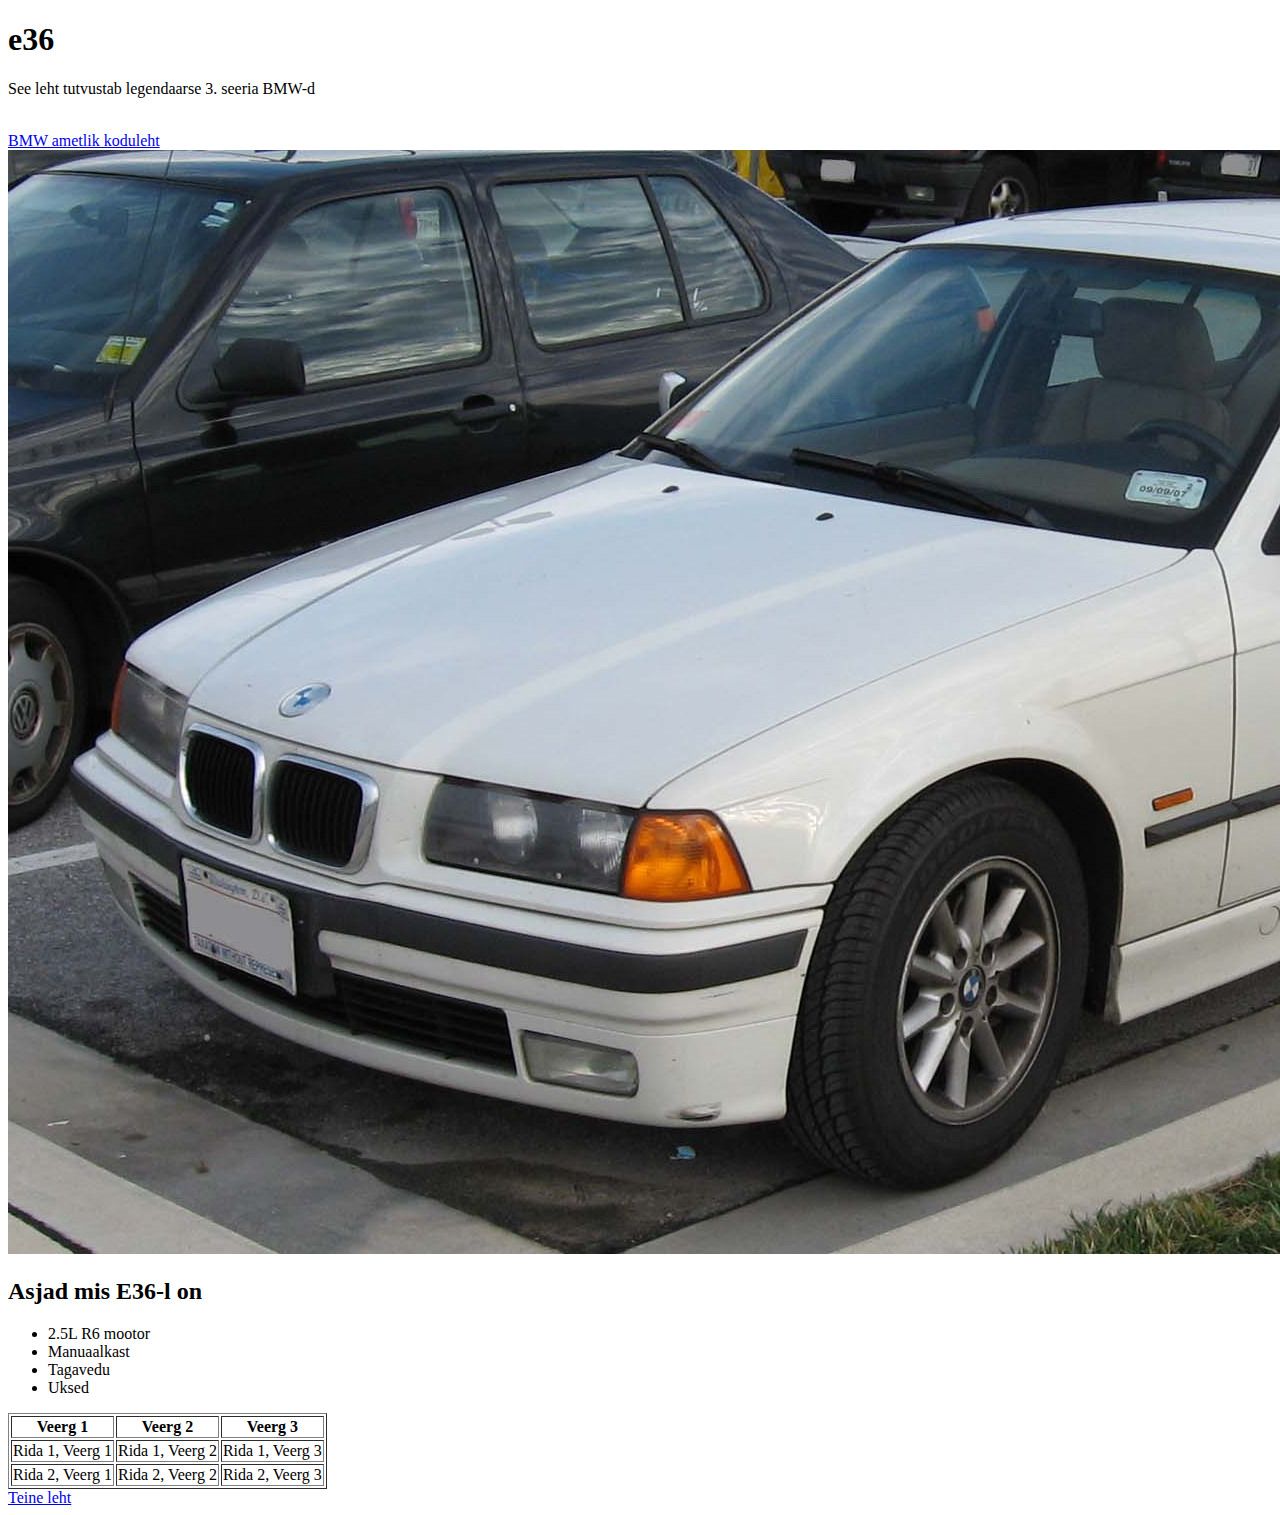
==== index.html @ b83694a0 "initial commit" ====
<!DOCTYPE html>
<html>
    <head>
        <meta http-equiv="content-type" content="text/html; charset=UTF-8" />
        <title>Lehe päis</title>
    </head>
    <body>
        <h1>e36</h1>
        <p>See leht tutvustab legendaarse 3. seeria BMW-d</p>
        <br />
        <a
            href="https://www.bmw.ee/et/all-models/3-series/sedan/2018/bmw-3-series-sedan-overview.html"
            >BMW ametlik koduleht</a
        >
        <img src="BMW-E36-sedan.jpg" alt="BMW 3. seeria" />
        <h2>Asjad mis E36-l on</h2>
        <ul>
            <li>2.5L R6 mootor</li>
            <li>Manuaalkast</li>
            <li>Tagavedu</li>
            <li>Uksed</li>
        </ul>
        <table border="1">
            <tr>
                <th>Veerg 1</th>
                <th>Veerg 2</th>
                <th>Veerg 3</th>
            </tr>
            <tr>
                <td>Rida 1, Veerg 1</td>
                <td>Rida 1, Veerg 2</td>
                <td>Rida 1, Veerg 3</td>
            </tr>
            <tr>
                <td>Rida 2, Veerg 1</td>
                <td>Rida 2, Veerg 2</td>
                <td>Rida 2, Veerg 3</td>
            </tr>
        </table>
        <a href="leht2.html">Teine leht</a>
    </body>
</html>
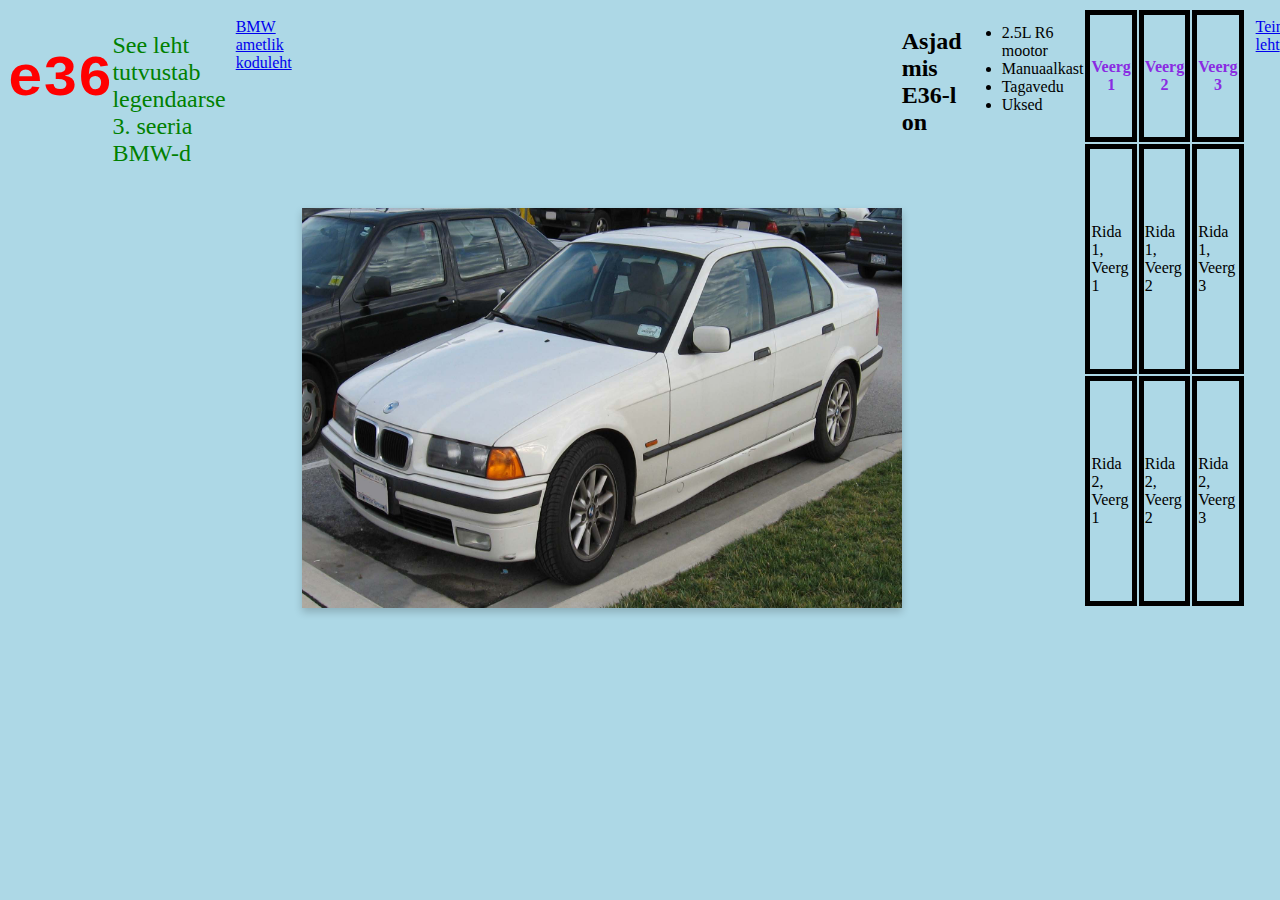
==== commit a55d499a: "css" ====
--- a/index.html
+++ b/index.html
@@ -3,6 +3,7 @@
     <head>
         <meta http-equiv="content-type" content="text/html; charset=UTF-8" />
         <title>Lehe päis</title>
+        <link rel="stylesheet" type="text/css" href="style.css" />
     </head>
     <body>
         <h1>e36</h1>
@@ -12,7 +13,7 @@
             href="https://www.bmw.ee/et/all-models/3-series/sedan/2018/bmw-3-series-sedan-overview.html"
             >BMW ametlik koduleht</a
         >
-        <img src="BMW-E36-sedan.jpg" alt="BMW 3. seeria" />
+        <img class="pilt" src="BMW-E36-sedan.jpg" alt="BMW 3. seeria" />
         <h2>Asjad mis E36-l on</h2>
         <ul>
             <li>2.5L R6 mootor</li>
@@ -20,21 +21,21 @@
             <li>Tagavedu</li>
             <li>Uksed</li>
         </ul>
-        <table border="1">
-            <tr>
-                <th>Veerg 1</th>
-                <th>Veerg 2</th>
-                <th>Veerg 3</th>
+        <table>
+            <tr class="tabel-pais">
+                <th class="tabel-kast">Veerg 1</th>
+                <th class="tabel-kast">Veerg 2</th>
+                <th class="tabel-kast">Veerg 3</th>
             </tr>
             <tr>
-                <td>Rida 1, Veerg 1</td>
-                <td>Rida 1, Veerg 2</td>
-                <td>Rida 1, Veerg 3</td>
+                <td class="tabel-kast">Rida 1, Veerg 1</td>
+                <td class="tabel-kast">Rida 1, Veerg 2</td>
+                <td class="tabel-kast">Rida 1, Veerg 3</td>
             </tr>
             <tr>
-                <td>Rida 2, Veerg 1</td>
-                <td>Rida 2, Veerg 2</td>
-                <td>Rida 2, Veerg 3</td>
+                <td class="tabel-kast">Rida 2, Veerg 1</td>
+                <td class="tabel-kast">Rida 2, Veerg 2</td>
+                <td class="tabel-kast">Rida 2, Veerg 3</td>
             </tr>
         </table>
         <a href="leht2.html">Teine leht</a>
--- a/style.css
+++ b/style.css
@@ -0,0 +1,42 @@
+body {
+    background-color: lightblue;
+    display: flex;
+    flex-direction: row;
+    justify-content: space-around;
+}
+
+h1 {
+    color: red;
+    font-size: 58px;
+    font-family: "Courier New", Courier, monospace;
+}
+
+p {
+    color: green;
+    font-size: 24px;
+    font-family: cursive;
+}
+
+.pilt {
+    margin-top: 200px;
+    width: 600px;
+    height: 400px;
+    box-shadow: 0 4px 8px rgba(0, 0, 0, 0.2);
+    transition: transform 0.2s;
+}
+
+.pilt:hover {
+    transform: scale(1.05);
+}
+
+a {
+    margin: 10px;
+}
+
+.tabel-pais {
+    color: blueviolet;
+}
+
+.tabel-kast {
+    border: 5px solid black;
+}
